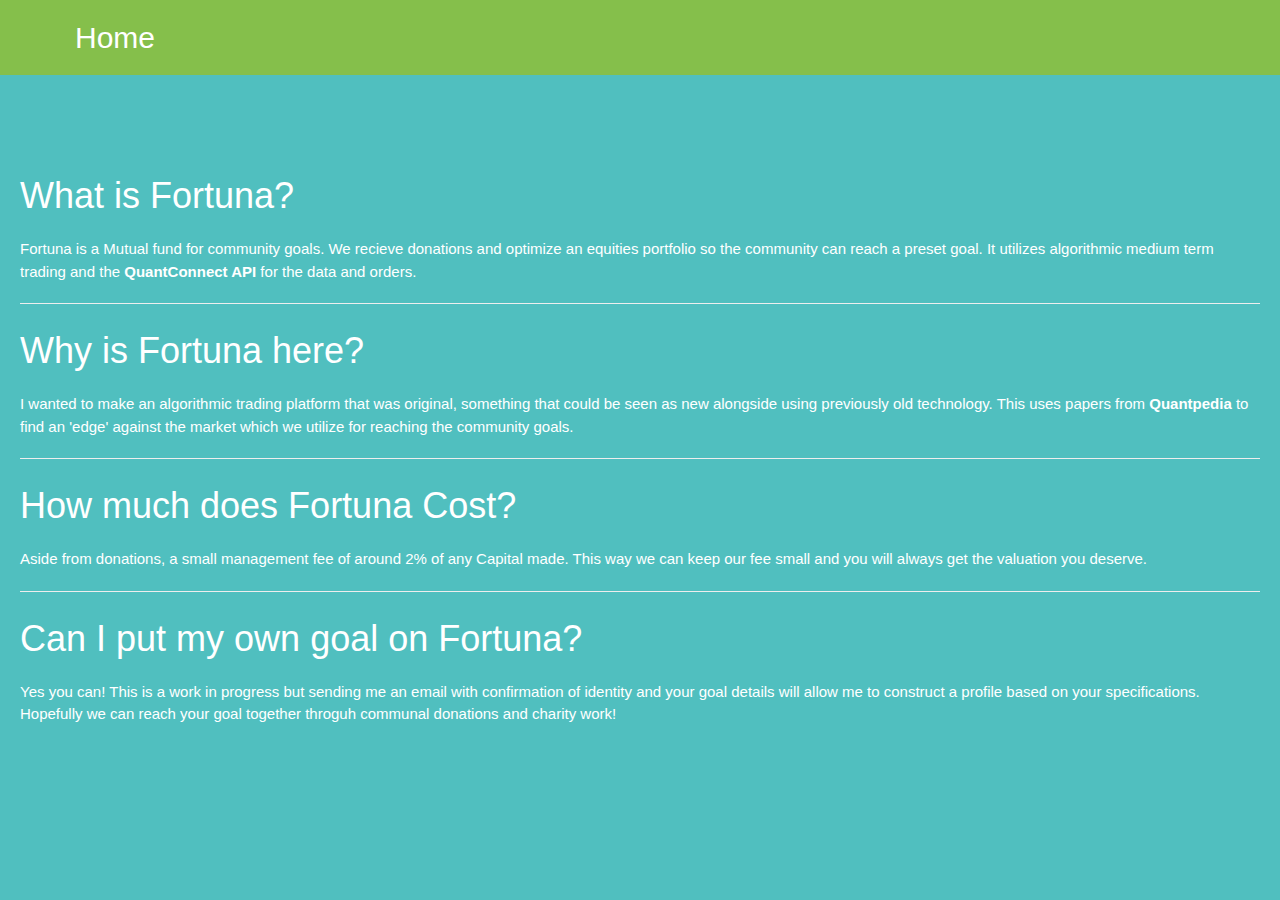
==== Front-end/about.html @ bf516e49 "Initial Html Files" ====
<!DOCTYPE html>
<html>
<head>
<title>Fortuna</title>
<link rel="stylesheet" href="style.css">
<meta charset="UTF-8">
<meta name="viewport" content="width=device-width, initial-scale=1">
<link rel="stylesheet" href="https://www.w3schools.com/w3css/4/w3.css">
<link rel="stylesheet" href="https://fonts.googleapis.com/css?family=Raleway">
</head>
<body>
<div class="bgimg w3-display-container w3-animate-opacity w3-text-white">
<div class="headerBar">
<a href="index.html">Home</a>
</div>
<div class="page">
<h1>What is Fortuna?</h1>
<p>Fortuna is a Mutual fund for community goals. We recieve donations and optimize an equities portfolio so the community can reach a preset goal. It utilizes algorithmic medium term trading and the <b>QuantConnect API</b> for the data and orders.</p>    
<hr>
<h1>Why is Fortuna here?</h1>
<p>I wanted to make an algorithmic trading platform that was original, something that could be seen as new alongside using previously old technology. This uses papers from <b>Quantpedia</b> to find an 'edge' against the market which we utilize for reaching the community goals.</p>
<hr>
<h1>How much does Fortuna Cost?</h1>
<p>Aside from donations, a small management fee of around 2% of any Capital made. This way we can keep our fee small and you will always get the valuation you deserve.</p>
<hr>
<h1>Can I put my own goal on Fortuna?</h1>
<p>Yes you can! This is a work in progress but sending me an email with confirmation of identity and your goal details will allow me to construct a profile based on your specifications. Hopefully we can reach your goal together throguh communal donations and charity work!</p>
<hr>
</div>
<div id="PoweredBy">



</div>
</div>
</body>
</html>
---- Front-end/style.css ----
body,h1 {font-family: "Raleway", sans-serif}
body, html {height: 100%}
.bgimg {
  background-color: #50bfbf;
  min-height: 100%;
  background-position: center;
  background-size: cover;
  
}

.headerBar{
    background-color: #85bf4b;
    min-height: 100%;
    padding: 1em;
    margin-bottom: 5%;

}

.headerBar a{
    font-size: 2em;
    padding: 2em;
    margin-top: 2em;
    
}

a{
    color: white;
}

a:link{
    transition: 1s;
    text-decoration: none;
}

a:hover{
    transition:1s;
    color: black;
    text-decoration: solid;
}

a:visited{
    color:white;
    text-decoration: none;
}
a:active{
    transition: 0.5s;
    color: black;
}

.page{
    transition: 0.5s;
    margin:auto;
    width: 100%;
    height: 600px;
    overflow: hidden;
    max-width: 1920px;
    min-width: 280px;
    padding: 20px 20px;
    
}



@media (max-width:1200px){
    .page{
        transition: 0.5s;
        padding: 40px 40px;
        height: 1000px;
    
    }
    h1{
        font-size: 1em;
    }
}

@media (max-width:800px){
    .page{
        transition: 0.5s;

        padding: 10px 10px;
        height: 1300px;
    
    }
    h1{
        font-size: 1em;
    }
}
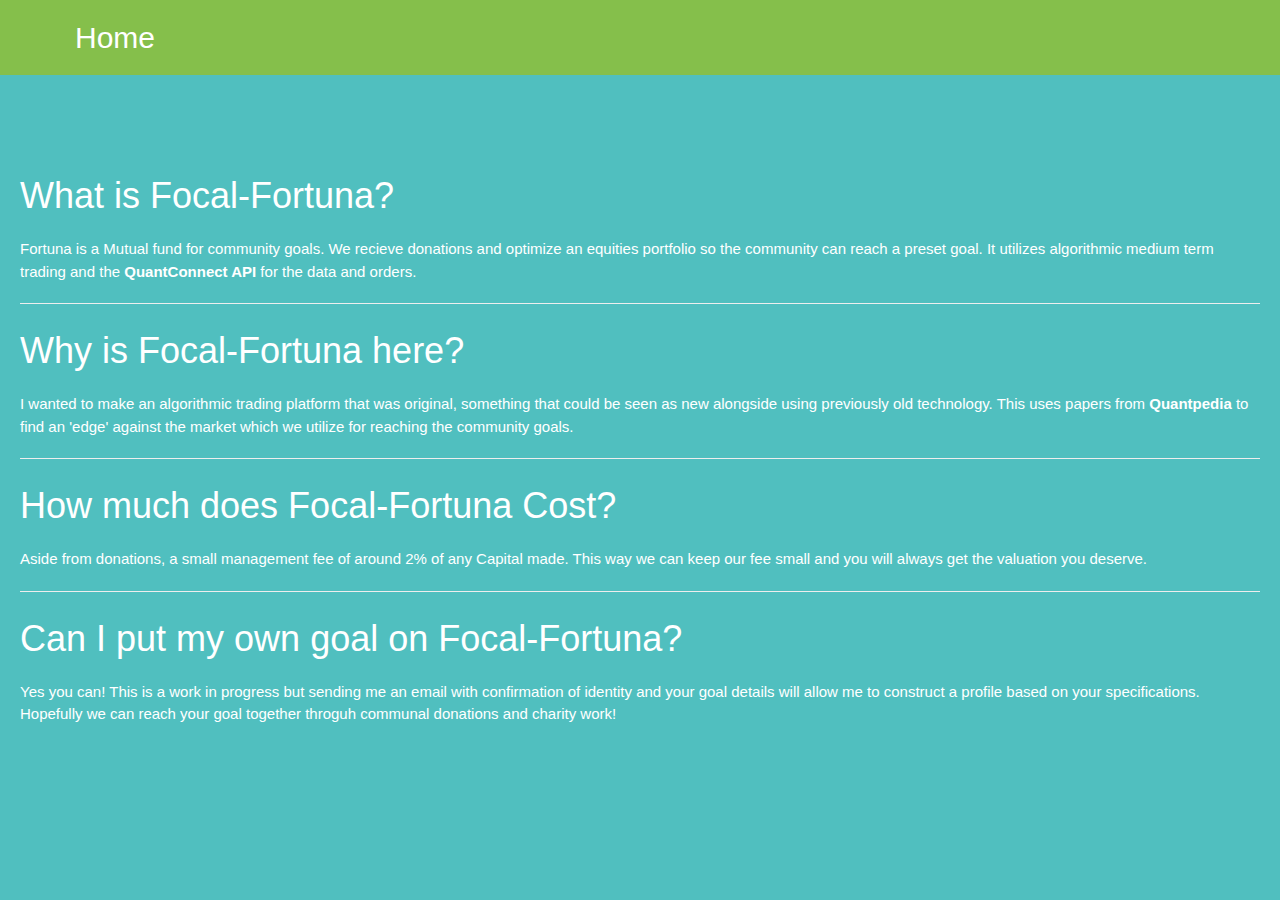
==== commit 6c67f878: "FIxed Phone Formatting" ====
--- a/Front-end/about.html
+++ b/Front-end/about.html
@@ -1,7 +1,7 @@
 <!DOCTYPE html>
 <html>
 <head>
-<title>Fortuna</title>
+<title>Focal-Fortuna</title>
 <link rel="stylesheet" href="style.css">
 <meta charset="UTF-8">
 <meta name="viewport" content="width=device-width, initial-scale=1">
@@ -14,23 +14,21 @@
 <a href="index.html">Home</a>
 </div>
 <div class="page">
-<h1>What is Fortuna?</h1>
+<h1>What is Focal-Fortuna?</h1>
 <p>Fortuna is a Mutual fund for community goals. We recieve donations and optimize an equities portfolio so the community can reach a preset goal. It utilizes algorithmic medium term trading and the <b>QuantConnect API</b> for the data and orders.</p>    
 <hr>
-<h1>Why is Fortuna here?</h1>
+<h1>Why is Focal-Fortuna here?</h1>
 <p>I wanted to make an algorithmic trading platform that was original, something that could be seen as new alongside using previously old technology. This uses papers from <b>Quantpedia</b> to find an 'edge' against the market which we utilize for reaching the community goals.</p>
 <hr>
-<h1>How much does Fortuna Cost?</h1>
+<h1>How much does Focal-Fortuna Cost?</h1>
 <p>Aside from donations, a small management fee of around 2% of any Capital made. This way we can keep our fee small and you will always get the valuation you deserve.</p>
 <hr>
-<h1>Can I put my own goal on Fortuna?</h1>
+<h1>Can I put my own goal on Focal-Fortuna?</h1>
 <p>Yes you can! This is a work in progress but sending me an email with confirmation of identity and your goal details will allow me to construct a profile based on your specifications. Hopefully we can reach your goal together throguh communal donations and charity work!</p>
 <hr>
 </div>
 <div id="PoweredBy">
-
-
-
+    
 </div>
 </div>
 </body>
--- a/Front-end/style.css
+++ b/Front-end/style.css
@@ -59,7 +59,70 @@
     
 }
 
+.Goal{
+    text-align: center;
+    height:230px;
+    width:80%;
+    margin:auto;
+    padding-top: 5px;
+    padding-left: 15px;
+}
 
+.Goal h1{
+    animation: fadeIn linear 2s;
+
+}
+
+.collapsible{
+    transition: 0.5s;
+    background-color:rgba(0,0,0.47,0);
+    color: white;
+    font-size: 2em;
+    border:none;
+    float: left;
+    margin-left: 40px;
+}
+
+.collapsible:hover{
+    transition: 0.5s;
+    background-color:#ccc;
+
+}
+
+.content{
+    display:none;
+    overflow: hidden;
+
+}
+
+
+@keyframes fadeIn{
+    0%{opacity: 0;}
+    100%{opacity: 1;}
+}
+
+.Goal .ProgressBar{
+    width:95%;
+    height:100px;
+    background-color: beige;
+    margin:auto;
+    margin-bottom: 10px;
+    border:10px solid rgba(0,0,0.47);
+    border-radius: 25px;
+}
+
+.ProgressBar #myBar{
+    width:1%;
+    height:100%;
+    background:linear-gradient(45.0deg,#33FF00 -17%,#D2F9C8 99%);
+    animation:ease-in;
+    color: black;
+    font-size: 3em;
+    text-align: center;
+    line-height: 90px;
+    border-radius: 15px;
+
+}
 
 @media (max-width:1200px){
     .page{
@@ -69,6 +132,15 @@
     
     }
     h1{
+        font-size: 1em;
+    }
+    .Goal{
+        width: 90%;
+        font-size: 2em;
+
+    }
+
+    .collapsible{
         font-size: 1em;
     }
 }
@@ -84,4 +156,14 @@
     h1{
         font-size: 1em;
     }
+
+    .Goal{
+        width: 100%;
+        font-size: 2em;
+
+    }
+
+    .collapsible{
+        font-size: 1em;
+    }
 }